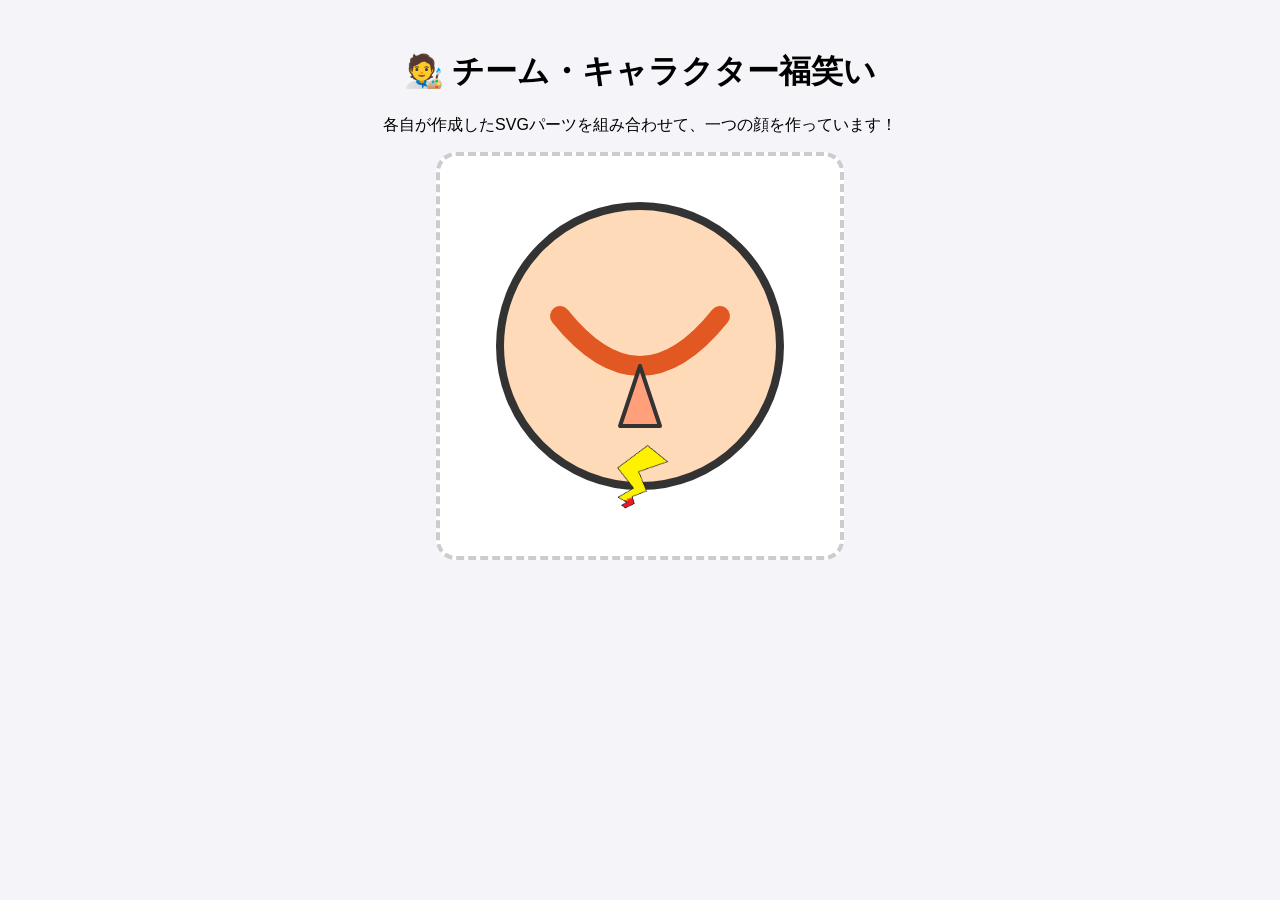
==== huku warai/index.html @ fd61b608 "Add files via upload" ====
<!DOCTYPE html>
<html lang="ja">

<head>
    <meta charset="UTF-8">
    <meta name="viewport" content="width=device-width, initial-scale=1.0">
    <title>福笑いをやってみよう！</title>
    <style>
        body {
            text-align: center;
            background-color: #f4f4f9;
            font-family: sans-serif;
            margin-top: 50px;
        }

        /* キャンバス（福笑いの台紙）の設定 */
        .fukuwarai-canvas {
            position: relative;
            /* 子要素の基準位置にする */
            width: 400px;
            height: 400px;
            margin: 0 auto;
            background-color: #ffffff;
            border: 4px dashed #ccc;
            border-radius: 20px;
            overflow: hidden;
        }

        /* 全てのパーツに共通する設定 */
        .part {
            position: absolute;
            /* キャンバス内の自由な位置に配置 */
            /* トランジションをつけて、後からJSで動かす時になめらかにする準備 */
            transition: all 0.3s ease;
        }

        /* 各パーツの配置位置（ここを調整して福笑いを完成させる） */
        .face {
            top: 40px;
            left: 50px;
            width: 300px;
            z-index: 1;
        }

        .ears {
            top: 140px;
            left: 100px;
            width: 200px;
            z-index: 2;
        }

        .body {
            top: 200px;
            left: 170px;
            width: 60px;
            z-index: 3;
        }

        .tail {
            top: 270px;
            left: 150px;
            width: 100px;
            z-index: 4;
        }
    </style>
</head>

<body>

    <h1>🧑‍🎨 チーム・キャラクター福笑い</h1>
    <p>各自が作成したSVGパーツを組み合わせて、一つの顔を作っています！</p>

    <div class="fukuwarai-canvas">
        <img src="face.svg" alt="輪郭" class="part face">
        <img src="ears.svg" alt="目" class="part ears">
        <img src="body.svg" alt="鼻" class="part body">
        <img src="tail.svg" alt="口" class="part tail">
    </div>

</body>

</html>
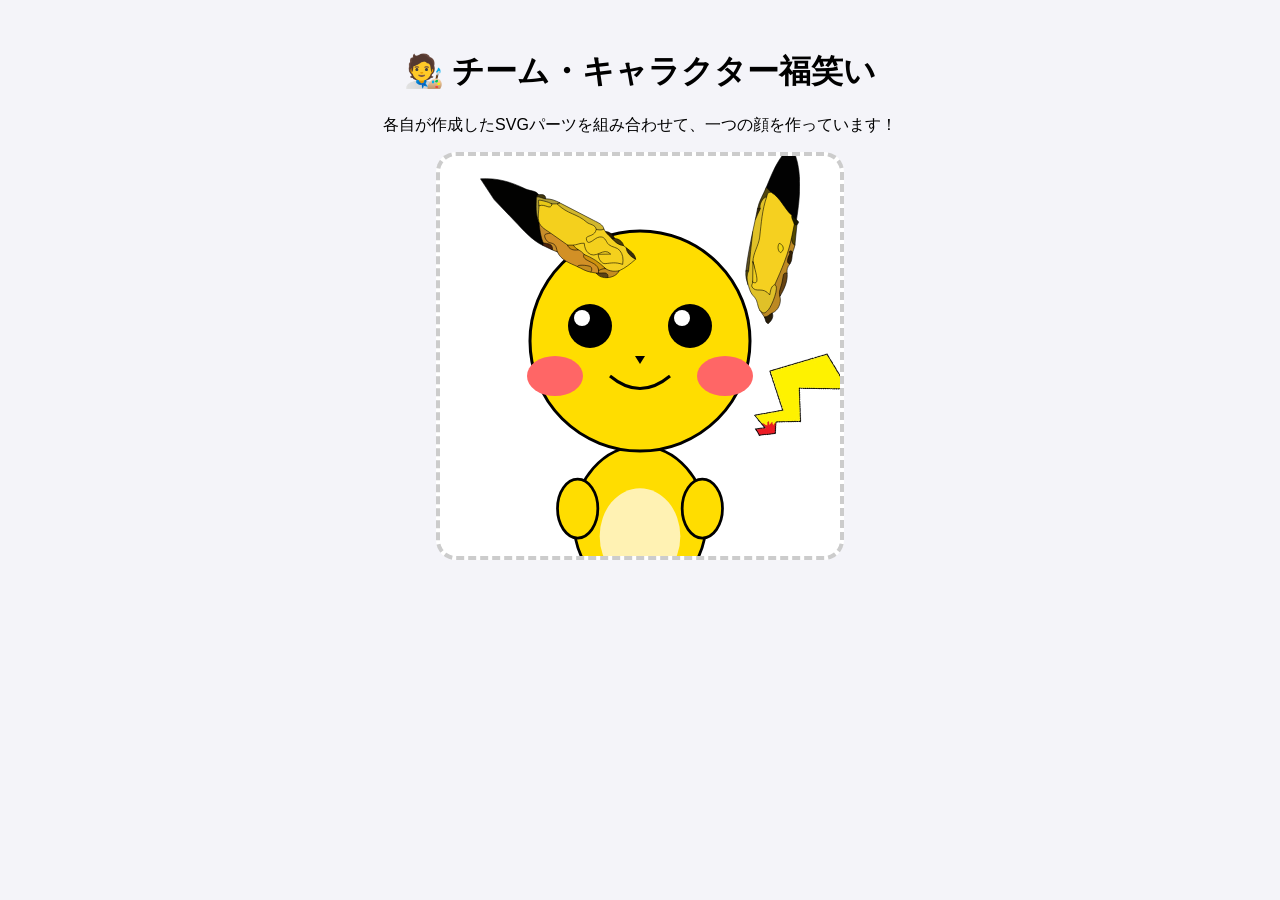
==== commit d0cbea56: "1" ====
--- a/huku warai/index.html
+++ b/huku warai/index.html
@@ -36,31 +36,33 @@
 
         /* 各パーツの配置位置（ここを調整して福笑いを完成させる） */
         .face {
-            top: 40px;
+            top: 30px;
             left: 50px;
             width: 300px;
-            z-index: 1;
+            z-index: 3;
         }
 
         .ears {
-            top: 140px;
-            left: 100px;
-            width: 200px;
-            z-index: 2;
+            top: -10px;
+            left: 40px;
+            width: 320px;
+            z-index: 4;
         }
 
         .body {
             top: 200px;
-            left: 170px;
-            width: 60px;
-            z-index: 3;
+            left: 90px;
+            width: 220px;
+            z-index: 2;
         }
 
         .tail {
-            top: 270px;
-            left: 150px;
-            width: 100px;
-            z-index: 4;
+            top: 160px;
+            left: 280px;
+            width: 160px;
+            z-index: 1;
+            transform: rotate(20deg);
+            transform-origin: center;
         }
     </style>
 </head>
@@ -71,9 +73,9 @@
     <p>各自が作成したSVGパーツを組み合わせて、一つの顔を作っています！</p>
 
     <div class="fukuwarai-canvas">
-        <img src="face.svg" alt="輪郭" class="part face">
-        <img src="ears.svg" alt="目" class="part ears">
-        <img src="body.svg" alt="鼻" class="part body">
+        <img src="頭.svg" alt="輪郭" class="part face">
+        <img src="耳.svg" alt="目" class="part ears">
+        <img src="体.svg" alt="鼻" class="part body">
         <img src="tail.svg" alt="口" class="part tail">
     </div>
 
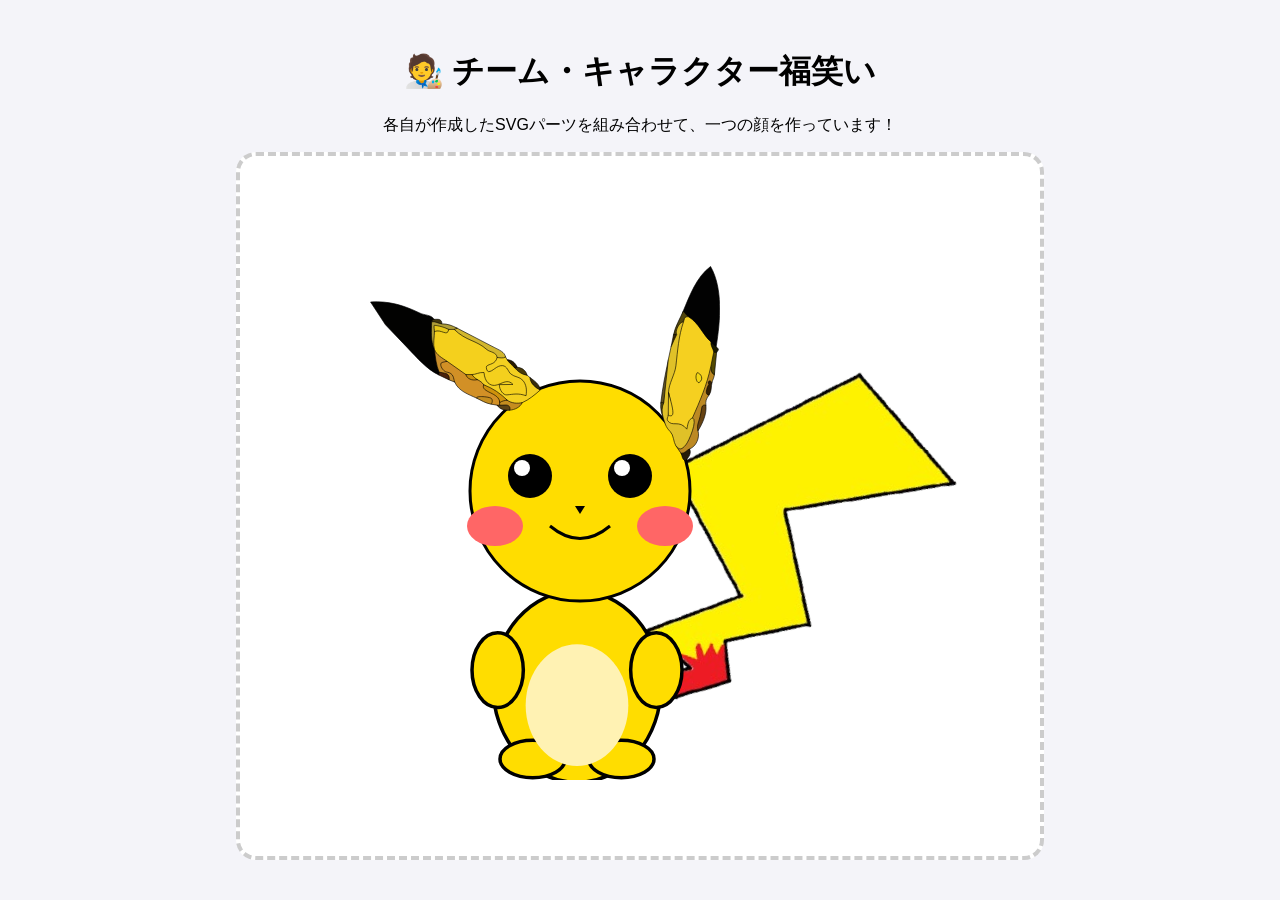
==== commit 47e2efb4: "aaaa" ====
--- a/huku warai/index.html
+++ b/huku warai/index.html
@@ -1,7 +1,7 @@
 <!DOCTYPE html>
 <html lang="ja">
-
-<head>
+ 
+<head>  
     <meta charset="UTF-8">
     <meta name="viewport" content="width=device-width, initial-scale=1.0">
     <title>福笑いをやってみよう！</title>
@@ -17,8 +17,8 @@
         .fukuwarai-canvas {
             position: relative;
             /* 子要素の基準位置にする */
-            width: 400px;
-            height: 400px;
+            width: 800px;
+            height: 700px;
             margin: 0 auto;
             background-color: #ffffff;
             border: 4px dashed #ccc;
@@ -36,32 +36,32 @@
 
         /* 各パーツの配置位置（ここを調整して福笑いを完成させる） */
         .face {
-            top: 30px;
-            left: 50px;
+            top: 180px;
+            left: 190px;
             width: 300px;
             z-index: 3;
         }
 
         .ears {
-            top: -10px;
-            left: 40px;
-            width: 320px;
+            top: 110px;
+            left: 130px;
+            width: 350px;
             z-index: 4;
         }
 
         .body {
-            top: 200px;
-            left: 90px;
-            width: 220px;
+            top: 320px;
+            left: 197px;
+            width: 280px;
             z-index: 2;
         }
 
         .tail {
-            top: 160px;
-            left: 280px;
-            width: 160px;
+            top: 100px;
+            left: 270px;
+            width: 560px;
             z-index: 1;
-            transform: rotate(20deg);
+            transform: rotate(10deg);
             transform-origin: center;
         }
     </style>
